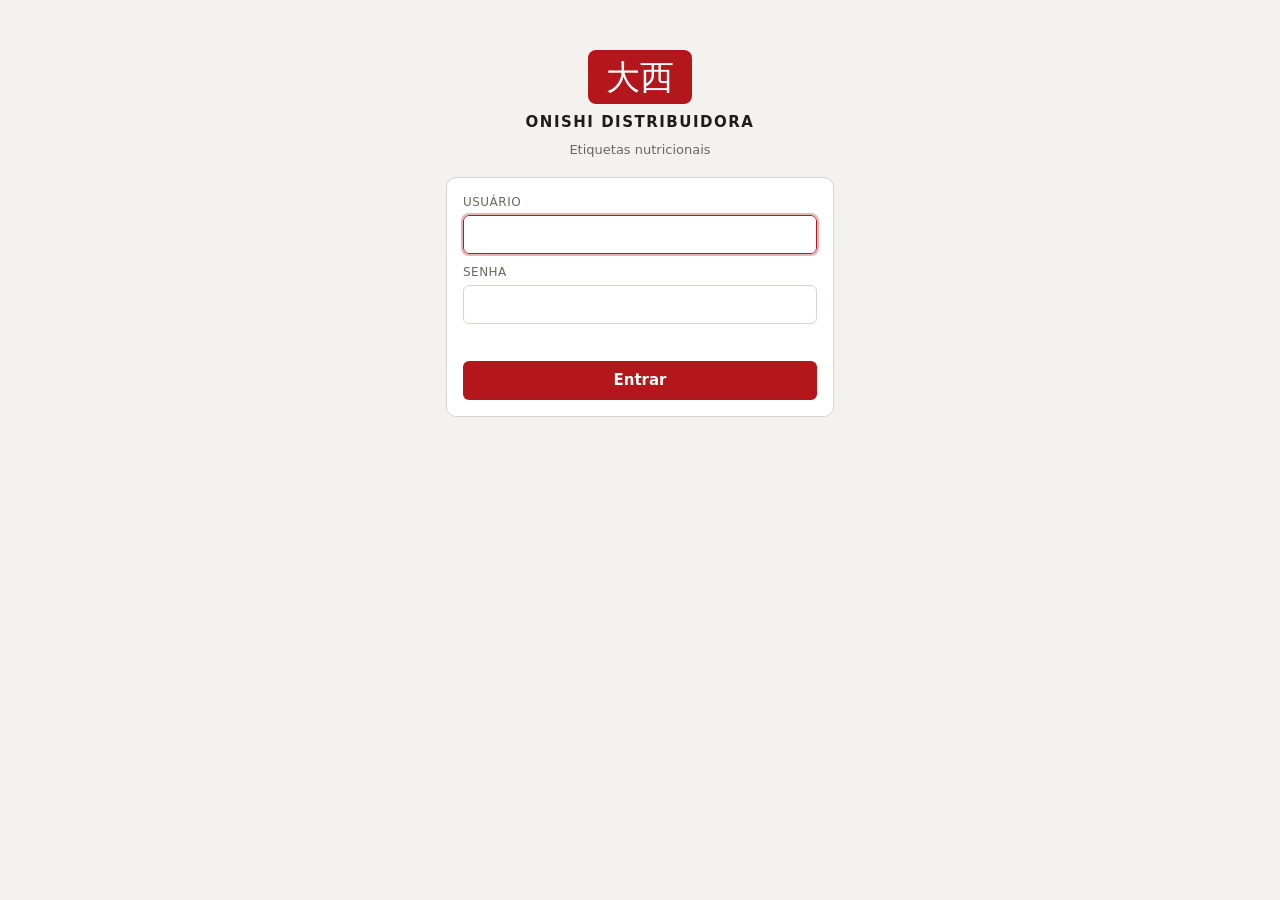
==== produtos.html @ 505062b9 "Add files via upload" ====
<!doctype html>
<html lang="pt-BR">
<head>
<meta charset="utf-8">
<meta name="viewport" content="width=device-width, initial-scale=1">
<title>Fichas nutricionais · Onishi</title>
<link rel="stylesheet" href="comum.css">
</head>
<body>
<div id="cab"></div>
<div class="wrap">
  <div class="card">
    <div class="linha">
      <div class="campo"><label>Buscar</label><input id="busca" class="busca" placeholder="Nome ou código do produto"></div>
      <div class="campo curto"><label>Mostrar</label><select id="filtro"><option value="ativos">Ativos</option><option value="incompletos">Ficha incompleta</option><option value="todos">Todos</option></select></div>
      <div id="btn-novo"><button class="btn" onclick="abrir()">+ Novo produto</button></div>
    </div>
    <p class="mudo" id="resumo"></p>
    <table class="lista">
      <thead><tr><th class="num">Cód.</th><th>Produto</th><th>Porção</th><th>Validade</th><th>Ficha</th><th></th></tr></thead>
      <tbody id="tb"></tbody>
    </table>
  </div>
</div>

<div class="modal-fundo" id="modal">
  <div class="modal">
    <h2 id="m-titulo">Ficha nutricional</h2>
    <form id="form">
      <input type="hidden" id="f-id">
      <div class="linha">
        <div class="campo curto"><label>Código</label><input id="f-codigo" type="number" min="1" required></div>
        <div class="campo"><label>Nome na etiqueta (1ª linha)</label><input id="f-nome" required maxlength="80" placeholder="PC CARNE DE SOL 400G (BOA)"></div>
      </div>
      <div class="linha" style="margin-top:10px">
        <div class="campo"><label>Descrição (2ª linha)</label><input id="f-descricao" maxlength="80" placeholder="CURA POR SALGA."></div>
        <div class="campo curto"><label>Validade (dias)</label><input id="f-validade" type="number" min="1" value="90"></div>
      </div>
      <div class="linha" style="margin-top:10px">
        <div class="campo curto"><label>Porções/embalagem</label><input id="f-porcoes" type="number" step="0.5" min="0.5"></div>
        <div class="campo curto"><label>Porção (g)</label><input id="f-porcao" type="number" step="0.1" min="0.1"></div>
        <div class="campo"><label>Medida caseira</label><input id="f-medida" maxlength="60" placeholder="2 XÍCARAS OU 2 BIFES"></div>
      </div>
      <div class="linha" style="margin-top:10px">
        <div class="campo"><label>Conservação e temperatura</label><input id="f-conservacao" maxlength="60" value="-18ºC até 90 dias"></div>
        <div class="campo"><label>Aviso</label><input id="f-aviso" maxlength="60" value="Não recongelar"></div>
      </div>

      <div class="dois" style="margin-top:16px">
        <div>
          <table class="ficha">
            <thead><tr><th>Nutriente</th><th style="text-align:right">por 100 g</th><th style="text-align:right">na porção</th><th style="text-align:right">%VD</th></tr></thead>
            <tbody id="f-nutri"></tbody>
          </table>
          <p class="mudo">Digite só a coluna "por 100 g". Porção e %VD são calculados pela porção (IN 75/2020); açúcares totais e gorduras trans não têm VD.</p>
        </div>
        <div>
          <div class="campo"><label>Selo (imagem opcional — fica vazio se não houver)</label>
            <input id="f-selo-arq" type="file" accept="image/png,image/jpeg">
            <div style="display:flex;gap:10px;align-items:center;margin-top:6px"><img id="f-selo-img" alt="" style="max-height:60px;display:none;border:1px solid #ddd"><button type="button" class="btn sec peq" id="f-selo-limpar" style="display:none" onclick="limparSelo()">remover selo</button></div>
          </div>
          <div id="previa" style="margin-top:14px;transform:scale(.9);transform-origin:top left"></div>
          <p class="mudo">Prévia da etiqueta (sem lote).</p>
        </div>
      </div>
      <div id="m-aviso" class="aviso"></div>
      <div class="modal-acoes">
        <button type="button" class="btn sec" onclick="fechar()">Cancelar</button>
        <button type="button" class="btn sec" id="btn-status" onclick="alternarStatus()" style="display:none"></button>
        <button class="btn" id="btn-salvar">Salvar ficha</button>
      </div>
    </form>
  </div>
</div>

<script src="comum.js"></script>
<script>
const s = exigirLogin(["nutricao", "producao"]);
const $ = (id) => document.getElementById(id);
document.getElementById("cab").innerHTML = cabecalho("Fichas nutricionais", "produtos.html");
const podeEditar = s.usuario.perfil === "admin" || s.usuario.perfil === "nutricao";
if (!podeEditar) $("btn-novo").style.display = "none";
let produtos = [];
let selo = undefined; // undefined = não mexeu; "" = remover; "data:..." = novo

$("f-nutri").innerHTML = NUTRIENTES.map((n) => `<tr><td class="${n.sub ? "sub" : ""}">${n.rotulo} (${n.unidade})</td>
  <td style="text-align:right"><input id="n-${n.chave}" inputmode="decimal" ${podeEditar ? "" : "disabled"}></td><td class="calc" id="p-${n.chave}">—</td><td class="calc" id="v-${n.chave}">—</td></tr>`).join("");

async function carregar() {
  const d = await api("/produtos");
  produtos = d.produtos;
  render();
}
function render() {
  const t = normBusca($("busca").value);
  const f = $("filtro").value;
  const lista = produtos.filter((p) => (f === "todos" || (f === "ativos" ? p.ativo : (p.ativo && !p.calc.completa))) && (!t || normBusca(p.nome).includes(t) || String(p.codigo).includes(t)));
  $("resumo").textContent = lista.length + " produto(s) · " + produtos.filter((p) => p.ativo && p.calc.completa).length + " com ficha completa · " + produtos.filter((p) => p.ativo && !p.calc.completa).length + " incompleta(s)";
  $("tb").innerHTML = lista.map((p) => `<tr>
    <td class="num">${p.codigo}</td>
    <td><b>${esc(p.nome)}</b><br><span class="mudo">${esc(p.descricao || "")}</span></td>
    <td>${p.porcao_g ? fmt1(p.porcao_g) + " g" : "—"}</td>
    <td>${p.validade_dias} dias</td>
    <td>${!p.ativo ? '<span class="tag off">desativado</span>' : p.calc.completa ? '<span class="tag ok">completa</span>' : '<span class="tag falta">incompleta</span>'}</td>
    <td style="text-align:right;white-space:nowrap"><button class="btn sec peq" onclick="abrir('${p.id}')">${podeEditar ? "Editar" : "Ver"}</button> <a class="btn sec peq" style="text-decoration:none" href="etiqueta.html?produto=${p.id}" target="_blank">Prévia</a></td>
  </tr>`).join("") || '<tr><td colspan="6" class="mudo">Nenhum produto.</td></tr>';
}
$("busca").oninput = render; $("filtro").onchange = render;

const CAMPOS = { codigo: "f-codigo", nome: "f-nome", descricao: "f-descricao", validade_dias: "f-validade", porcoes_por_embalagem: "f-porcoes", porcao_g: "f-porcao", medida_caseira: "f-medida", conservacao: "f-conservacao", aviso: "f-aviso" };
function lerForm() {
  const p = {};
  for (const k in CAMPOS) p[k] = $(CAMPOS[k]).value;
  for (const n of NUTRIENTES) p[n.chave] = $("n-" + n.chave).value;
  p.id = $("f-id").value || undefined;
  if (selo !== undefined) p.selo = selo;
  return p;
}
function recalcular() {
  const p = lerForm();
  const c = calcular(p);
  for (const l of c.linhas) {
    $("p-" + l.chave).textContent = fmt1(l.porcao);
    $("v-" + l.chave).textContent = l.vd === null ? (VD[l.chave] === null ? "—" : "—") : l.vd + "%";
    $("n-" + l.chave).className = l.por100 === null ? "falta" : "";
  }
  const seloAtual = selo !== undefined ? selo : ($("f-selo-img").style.display !== "none" ? $("f-selo-img").src : null);
  $("previa").innerHTML = htmlEtiqueta({ ...p, selo: seloAtual || null }, null);
}
document.querySelectorAll("#form input").forEach((i) => i.addEventListener("input", recalcular));

async function abrir(id) {
  $("form").reset(); $("f-id").value = ""; selo = undefined; aviso($("m-aviso"), "");
  $("f-selo-img").style.display = "none"; $("f-selo-limpar").style.display = "none";
  $("btn-status").style.display = "none";
  $("m-titulo").textContent = id ? "Ficha nutricional" : "Novo produto";
  if (id) {
    const d = await api("/produtos/" + id);
    const p = d.produto;
    $("f-id").value = p.id;
    for (const k in CAMPOS) $(CAMPOS[k]).value = p[k] ?? "";
    for (const n of NUTRIENTES) $("n-" + n.chave).value = p[n.chave] ?? "";
    if (p.selo) { $("f-selo-img").src = p.selo; $("f-selo-img").style.display = ""; $("f-selo-limpar").style.display = podeEditar ? "" : "none"; }
    if (podeEditar) { $("btn-status").style.display = ""; $("btn-status").textContent = p.ativo ? "Desativar produto" : "Reativar produto"; $("btn-status").dataset.ativo = p.ativo ? "1" : "0"; }
  } else {
    const max = Math.max(0, ...produtos.map((p) => p.codigo));
    $("f-codigo").value = max + 1;
  }
  document.querySelectorAll("#form input:not([type=file]), #form select").forEach((i) => i.disabled = !podeEditar);
  $("f-selo-arq").disabled = !podeEditar;
  $("btn-salvar").style.display = podeEditar ? "" : "none";
  recalcular();
  $("modal").classList.add("aberto");
}
function fechar() { $("modal").classList.remove("aberto"); }
$("f-selo-arq").onchange = () => {
  const f = $("f-selo-arq").files[0]; if (!f) return;
  if (f.size > 300 * 1024) { aviso($("m-aviso"), "Imagem do selo muito grande (máx. 300 KB).", "erro"); $("f-selo-arq").value = ""; return; }
  const r = new FileReader();
  r.onload = () => { selo = r.result; $("f-selo-img").src = selo; $("f-selo-img").style.display = ""; $("f-selo-limpar").style.display = ""; recalcular(); };
  r.readAsDataURL(f);
};
function limparSelo() { selo = ""; $("f-selo-img").style.display = "none"; $("f-selo-limpar").style.display = "none"; $("f-selo-arq").value = ""; recalcular(); }
$("form").onsubmit = async (e) => {
  e.preventDefault(); aviso($("m-aviso"), "");
  $("btn-salvar").disabled = true;
  try {
    const d = await api("/produtos", lerForm());
    aviso($("m-aviso"), d.produto.calc.completa ? "Ficha salva e completa." : "Ficha salva — ainda incompleta (faltam valores, porção ou medida caseira).", d.produto.calc.completa ? "ok" : "erro");
    $("f-id").value = d.produto.id;
    await carregar();
    if (d.produto.calc.completa) setTimeout(fechar, 700);
  } catch (err) { aviso($("m-aviso"), err.message, "erro"); }
  $("btn-salvar").disabled = false;
};
async function alternarStatus() {
  const id = $("f-id").value; const ativo = $("btn-status").dataset.ativo !== "1";
  if (!confirm(ativo ? "Reativar este produto?" : "Desativar este produto? Ele some das listas e não gera lote.")) return;
  try { await api("/produtos/" + id + "/status", { ativo }); await carregar(); fechar(); } catch (err) { aviso($("m-aviso"), err.message, "erro"); }
}
carregar().catch((e) => alert(e.message));
</script>
</body>
</html>
---- comum.css ----
/* Etiquetas nutricionais — Onishi Distribuidora (vermelho e branco) */
:root { --verm: #b3161b; --verm2: #8f1014; --cinza: #f4f2ef; --borda: #d9d4cd; --texto: #1f1d1b; --mudo: #6b665f; --ok: #1f7a3a; --erro: #b3161b; }
* { box-sizing: border-box; }
html, body { margin: 0; background: var(--cinza); color: var(--texto); font: 15px/1.4 system-ui, -apple-system, "Segoe UI", Roboto, Arial, sans-serif; }
a { color: var(--verm); }
button, input, select, textarea { font: inherit; }
.cab { background: var(--verm); color: #fff; }
.cab-in { max-width: 1100px; margin: 0 auto; padding: 10px 16px; display: flex; align-items: center; gap: 18px; flex-wrap: wrap; }
.marca { color: #fff; text-decoration: none; font-weight: 800; letter-spacing: .06em; display: flex; align-items: center; gap: 8px; }
.marca .kanji { font-size: 22px; font-weight: 400; }
.marca small { font-weight: 400; letter-spacing: 0; opacity: .85; }
.cab nav { display: flex; gap: 4px; flex: 1; }
.cab nav a { color: #fff; text-decoration: none; padding: 6px 12px; border-radius: 6px; opacity: .85; }
.cab nav a.on, .cab nav a:hover { background: rgba(255,255,255,.18); opacity: 1; }
.quem { font-size: 13px; opacity: .9; }
.lnk { background: none; border: 0; color: inherit; text-decoration: underline; cursor: pointer; padding: 0; }
.pag-t { max-width: 1100px; margin: 22px auto 10px; padding: 0 16px; font-size: 22px; }
.wrap { max-width: 1100px; margin: 0 auto 40px; padding: 0 16px; }
.card { background: #fff; border: 1px solid var(--borda); border-radius: 10px; padding: 16px; margin-bottom: 16px; }
.linha { display: flex; gap: 12px; flex-wrap: wrap; align-items: flex-end; }
.campo { display: flex; flex-direction: column; gap: 4px; min-width: 120px; flex: 1; }
.campo label { font-size: 12px; color: var(--mudo); text-transform: uppercase; letter-spacing: .04em; }
.campo input, .campo select, .campo textarea { padding: 8px 10px; border: 1px solid var(--borda); border-radius: 6px; background: #fff; }
.campo input:focus, .campo select:focus { outline: 2px solid #e9b4b6; border-color: var(--verm); }
.campo.curto { flex: 0 0 120px; }
.campo.medio { flex: 0 0 200px; }
.btn { background: var(--verm); color: #fff; border: 0; border-radius: 6px; padding: 9px 16px; cursor: pointer; font-weight: 600; }
.btn:hover { background: var(--verm2); }
.btn:disabled { opacity: .5; cursor: default; }
.btn.sec { background: #fff; color: var(--texto); border: 1px solid var(--borda); }
.btn.peq { padding: 5px 10px; font-size: 13px; font-weight: 500; }
.aviso { margin: 10px 0; padding: 0; min-height: 1.2em; font-size: 14px; }
.aviso.ok { color: var(--ok); }
.aviso.erro { color: var(--erro); font-weight: 600; }
table.lista { width: 100%; border-collapse: collapse; font-size: 14px; }
table.lista th, table.lista td { text-align: left; padding: 8px 8px; border-bottom: 1px solid var(--borda); vertical-align: middle; }
table.lista th { font-size: 12px; text-transform: uppercase; letter-spacing: .04em; color: var(--mudo); }
table.lista tr:hover td { background: #faf7f4; }
table.lista td.num, table.lista th.num { text-align: right; font-variant-numeric: tabular-nums; }
.tag { display: inline-block; font-size: 12px; padding: 2px 8px; border-radius: 999px; background: #eee; color: #444; }
.tag.ok { background: #e2f3e7; color: var(--ok); }
.tag.falta { background: #fbe3e4; color: var(--erro); }
.tag.off { background: #eee; color: #777; }
.busca { width: 100%; padding: 10px 12px; border: 1px solid var(--borda); border-radius: 8px; }
.mudo { color: var(--mudo); font-size: 13px; }
.dois { display: grid; grid-template-columns: 1fr 1fr; gap: 16px; }
@media (max-width: 800px) { .dois { grid-template-columns: 1fr; } .campo.curto, .campo.medio { flex: 1; } }

/* modal */
.modal-fundo { position: fixed; inset: 0; background: rgba(0,0,0,.45); display: none; align-items: flex-start; justify-content: center; padding: 30px 12px; overflow: auto; z-index: 10; }
.modal-fundo.aberto { display: flex; }
.modal { background: #fff; border-radius: 12px; width: 100%; max-width: 980px; padding: 20px; }
.modal h2 { margin: 0 0 12px; font-size: 19px; }
.modal-acoes { display: flex; gap: 10px; justify-content: flex-end; margin-top: 16px; flex-wrap: wrap; }

/* ficha: tabela de digitação com cálculo ao lado */
table.ficha { width: 100%; border-collapse: collapse; font-size: 14px; }
table.ficha th, table.ficha td { padding: 5px 6px; border-bottom: 1px solid var(--borda); }
table.ficha th { font-size: 12px; color: var(--mudo); text-transform: uppercase; text-align: left; }
table.ficha td.calc { text-align: right; font-variant-numeric: tabular-nums; color: var(--mudo); }
table.ficha td.sub { padding-left: 22px; }
table.ficha input { width: 100px; padding: 6px 8px; border: 1px solid var(--borda); border-radius: 6px; text-align: right; }
table.ficha input.falta { border-color: var(--erro); background: #fff5f5; }

/* login / menu */
.centro { max-width: 420px; margin: 50px auto; padding: 0 16px; }
.logo-login { text-align: center; margin-bottom: 18px; }
.logo-login .kanji { display: inline-block; background: var(--verm); color: #fff; font-size: 34px; padding: 10px 18px; border-radius: 8px; line-height: 1; }
.logo-login div { font-weight: 800; letter-spacing: .1em; margin-top: 8px; }
.menu { display: grid; gap: 12px; }
.menu a { display: block; background: #fff; border: 1px solid var(--borda); border-radius: 10px; padding: 16px; text-decoration: none; color: var(--texto); }
.menu a:hover { border-color: var(--verm); }
.menu a b { display: block; color: var(--verm); margin-bottom: 4px; }

/* ---------------------------------------------------- etiqueta 10 × 6 cm --- */
.etq { width: 100mm; height: 60mm; padding: 2mm 2.5mm 1.5mm; display: grid; grid-template-columns: 1fr 30mm; column-gap: 2mm; font-family: Arial, Helvetica, sans-serif; color: #000; background: #fff; overflow: hidden; break-after: page; page-break-after: always; }
.etq .esq { display: flex; flex-direction: column; min-width: 0; }
.etq .topo { display: flex; gap: 1.5mm; align-items: flex-start; height: 9mm; }
.etq .logo { width: 9mm; height: 9mm; object-fit: contain; }
.etq .titulos { flex: 1; min-width: 0; text-align: center; padding-top: .5mm; }
.etq .t1 { font-weight: bold; font-size: 9pt; line-height: 1.15; white-space: nowrap; overflow: hidden; }
.etq .t2 { font-weight: bold; font-size: 7.5pt; line-height: 1.15; white-space: nowrap; overflow: hidden; }
.etq .info { border: .4mm solid #000; padding: .4mm 1mm; font-size: 6.5pt; line-height: 1.2; margin-top: .5mm; }
.etq .info-t { font-weight: bold; text-align: center; font-size: 7pt; }
.etq table.tab { width: 100%; border-collapse: collapse; font-size: 6.4pt; line-height: 1.05; margin-top: .6mm; }
.etq table.tab th { font-weight: bold; text-align: right; padding: 0 .6mm .3mm; font-size: 7pt; }
.etq table.tab th:first-child { text-align: left; }
.etq table.tab td { padding: .18mm .6mm; border-top: .3mm solid #000; text-align: right; white-space: nowrap; font-variant-numeric: tabular-nums; }
.etq table.tab td.rot { text-align: left; }
.etq table.tab tr.sub td { border-top: .15mm solid #000; }
.etq table.tab tr.sub td.rot { padding-left: 2.5mm; }
.etq table.tab tbody tr:last-child td { border-bottom: .4mm solid #000; }
.etq .rodape { font-size: 5.2pt; margin-top: .4mm; }
.etq .dir { display: flex; flex-direction: column; gap: 1mm; padding-top: 9.5mm; }
.etq .caixa { border: .4mm solid #000; border-radius: 3mm; text-align: center; padding: .5mm 1mm .7mm; line-height: 1.1; }
.etq .cx-t { font-size: 5.8pt; font-weight: bold; }
.etq .cx-v { font-size: 9pt; font-weight: bold; }
.etq .cons { text-align: center; border-top: .4mm dotted #000; border-bottom: .4mm dotted #000; padding: .6mm 0; margin-top: .5mm; line-height: 1.25; }
.etq .cons-t { font-size: 6.3pt; font-weight: bold; }
.etq .cons-v { font-size: 6pt; font-weight: bold; }
.etq .selo { flex: 1; display: flex; align-items: center; justify-content: center; min-height: 9mm; }
.etq .selo img { max-height: 11mm; max-width: 26mm; object-fit: contain; }

@media print {
  @page { size: 100mm 60mm; margin: 0; }
  html, body { background: #fff; margin: 0; }
  .nao-imprime { display: none !important; }
  .etq { margin: 0; box-shadow: none; }
  .etq:last-child { break-after: auto; page-break-after: auto; }
}
@media screen {
  .folha { display: flex; flex-wrap: wrap; gap: 12px; padding: 16px; justify-content: center; }
  .folha .etq { box-shadow: 0 2px 10px rgba(0,0,0,.18); }
}
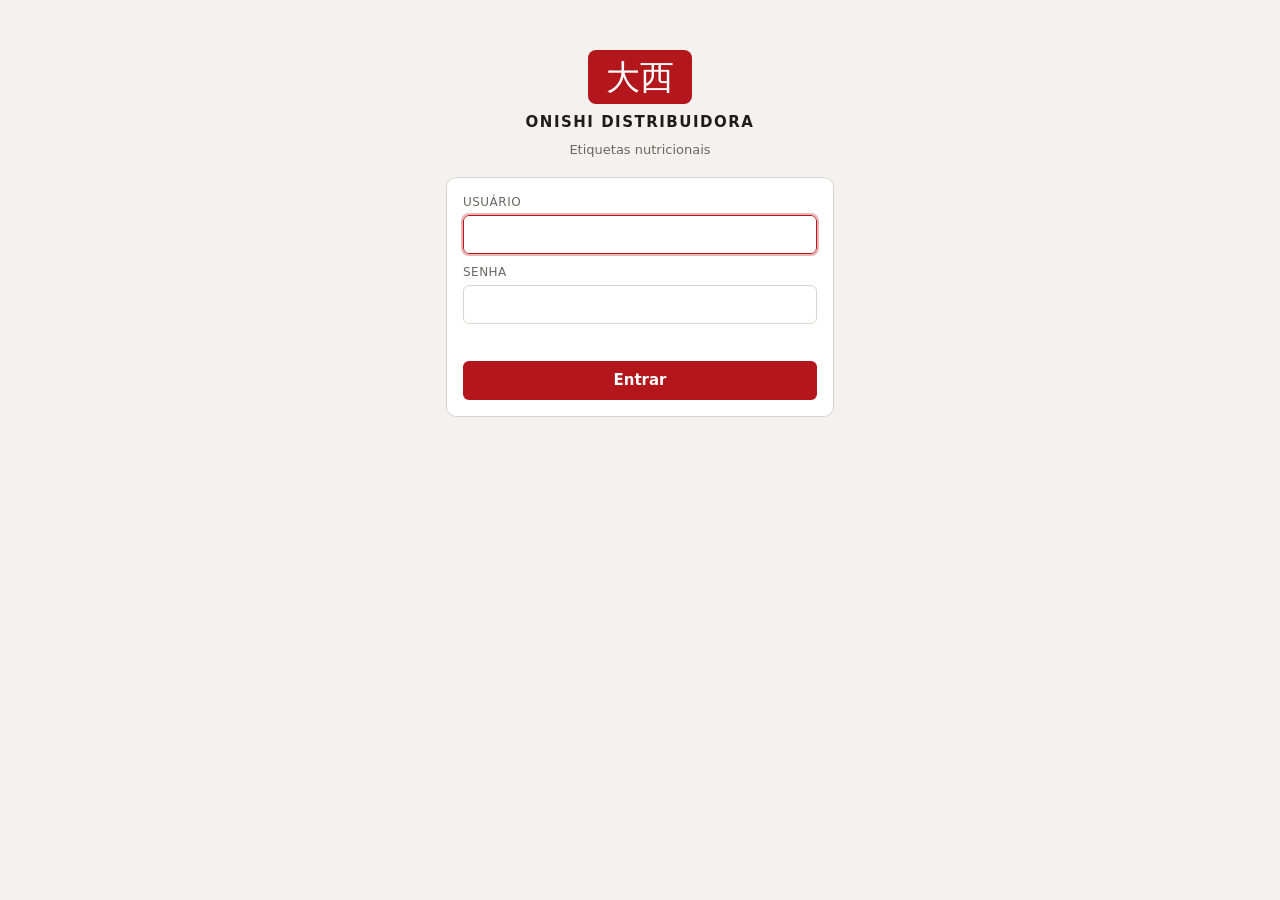
==== commit 5c1ff4ee: "Add files via upload" ====
--- a/produtos.html
+++ b/produtos.html
@@ -126,6 +126,7 @@
   }
   const seloAtual = selo !== undefined ? selo : ($("f-selo-img").style.display !== "none" ? $("f-selo-img").src : null);
   $("previa").innerHTML = htmlEtiqueta({ ...p, selo: seloAtual || null }, null);
+  ajustarTitulos($("previa"));
 }
 document.querySelectorAll("#form input").forEach((i) => i.addEventListener("input", recalcular));
 
--- a/comum.css
+++ b/comum.css
@@ -73,33 +73,36 @@
 .menu a b { display: block; color: var(--verm); margin-bottom: 4px; }
 
 /* ---------------------------------------------------- etiqueta 10 × 6 cm --- */
-.etq { width: 100mm; height: 60mm; padding: 2mm 2.5mm 1.5mm; display: grid; grid-template-columns: 1fr 30mm; column-gap: 2mm; font-family: Arial, Helvetica, sans-serif; color: #000; background: #fff; overflow: hidden; break-after: page; page-break-after: always; }
+.etq { width: 100mm; height: 60mm; padding: 1.8mm 2.5mm 1.2mm; display: grid; grid-template-columns: 1fr 30mm; grid-template-rows: 1fr auto; column-gap: 2mm; font-family: Arial, Helvetica, sans-serif; color: #000; background: #fff; overflow: hidden; break-after: page; page-break-after: always; }
 .etq .esq { display: flex; flex-direction: column; min-width: 0; }
-.etq .topo { display: flex; gap: 1.5mm; align-items: flex-start; height: 9mm; }
-.etq .logo { width: 9mm; height: 9mm; object-fit: contain; }
+.etq .topo { display: flex; gap: 1.5mm; align-items: flex-start; height: 8.5mm; width: calc(100% + 32mm); }
+.etq .logo { width: 8.5mm; height: 8.5mm; object-fit: contain; }
 .etq .titulos { flex: 1; min-width: 0; text-align: center; padding-top: .5mm; }
 .etq .t1 { font-weight: bold; font-size: 9pt; line-height: 1.15; white-space: nowrap; overflow: hidden; }
 .etq .t2 { font-weight: bold; font-size: 7.5pt; line-height: 1.15; white-space: nowrap; overflow: hidden; }
-.etq .info { border: .4mm solid #000; padding: .4mm 1mm; font-size: 6.5pt; line-height: 1.2; margin-top: .5mm; }
+.etq .info { border: .4mm solid #000; padding: .3mm 1mm; font-size: 6.2pt; line-height: 1.15; margin-top: .4mm; }
 .etq .info-t { font-weight: bold; text-align: center; font-size: 7pt; }
-.etq table.tab { width: 100%; border-collapse: collapse; font-size: 6.4pt; line-height: 1.05; margin-top: .6mm; }
+.etq table.tab { width: 100%; border-collapse: collapse; font-size: 6.1pt; line-height: 1.02; margin-top: .5mm; }
 .etq table.tab th { font-weight: bold; text-align: right; padding: 0 .6mm .3mm; font-size: 7pt; }
 .etq table.tab th:first-child { text-align: left; }
-.etq table.tab td { padding: .18mm .6mm; border-top: .3mm solid #000; text-align: right; white-space: nowrap; font-variant-numeric: tabular-nums; }
+.etq table.tab td { padding: .16mm .6mm; border-top: .3mm solid #000; text-align: right; white-space: nowrap; font-variant-numeric: tabular-nums; }
 .etq table.tab td.rot { text-align: left; }
 .etq table.tab tr.sub td { border-top: .15mm solid #000; }
 .etq table.tab tr.sub td.rot { padding-left: 2.5mm; }
 .etq table.tab tbody tr:last-child td { border-bottom: .4mm solid #000; }
-.etq .rodape { font-size: 5.2pt; margin-top: .4mm; }
-.etq .dir { display: flex; flex-direction: column; gap: 1mm; padding-top: 9.5mm; }
-.etq .caixa { border: .4mm solid #000; border-radius: 3mm; text-align: center; padding: .5mm 1mm .7mm; line-height: 1.1; }
-.etq .cx-t { font-size: 5.8pt; font-weight: bold; }
-.etq .cx-v { font-size: 9pt; font-weight: bold; }
-.etq .cons { text-align: center; border-top: .4mm dotted #000; border-bottom: .4mm dotted #000; padding: .6mm 0; margin-top: .5mm; line-height: 1.25; }
+.etq .rodape { font-size: 5pt; margin-top: .3mm; }
+.etq .empresa { grid-column: 1 / -1; border-top: .3mm solid #000; margin-top: .5mm; padding-top: .3mm; font-size: 5.2pt; line-height: 1.2; text-align: center; }
+.etq .empresa b { font-size: 5.4pt; }
+.etq .dir { display: flex; flex-direction: column; gap: .7mm; padding-top: 8.6mm; }
+.etq .caixa { border: .4mm solid #000; border-radius: 3mm; text-align: center; padding: .3mm 1mm .4mm; line-height: 1.05; }
+.etq .cx-t { font-size: 5.5pt; font-weight: bold; }
+.etq .cx-v { font-size: 8.5pt; font-weight: bold; }
+.etq .cons { text-align: center; border-top: .4mm dotted #000; border-bottom: .4mm dotted #000; padding: .4mm 0; margin-top: .3mm; line-height: 1.15; }
 .etq .cons-t { font-size: 6.3pt; font-weight: bold; }
 .etq .cons-v { font-size: 6pt; font-weight: bold; }
-.etq .selo { flex: 1; display: flex; align-items: center; justify-content: center; min-height: 9mm; }
-.etq .selo img { max-height: 11mm; max-width: 26mm; object-fit: contain; }
+.etq .selo { display: flex; align-items: center; justify-content: center; margin-top: .2mm; }
+.etq .selo .sim { height: 10.5mm; width: 10.5mm; }
+.etq .selo img { max-height: 9mm; max-width: 26mm; object-fit: contain; }
 
 @media print {
   @page { size: 100mm 60mm; margin: 0; }
